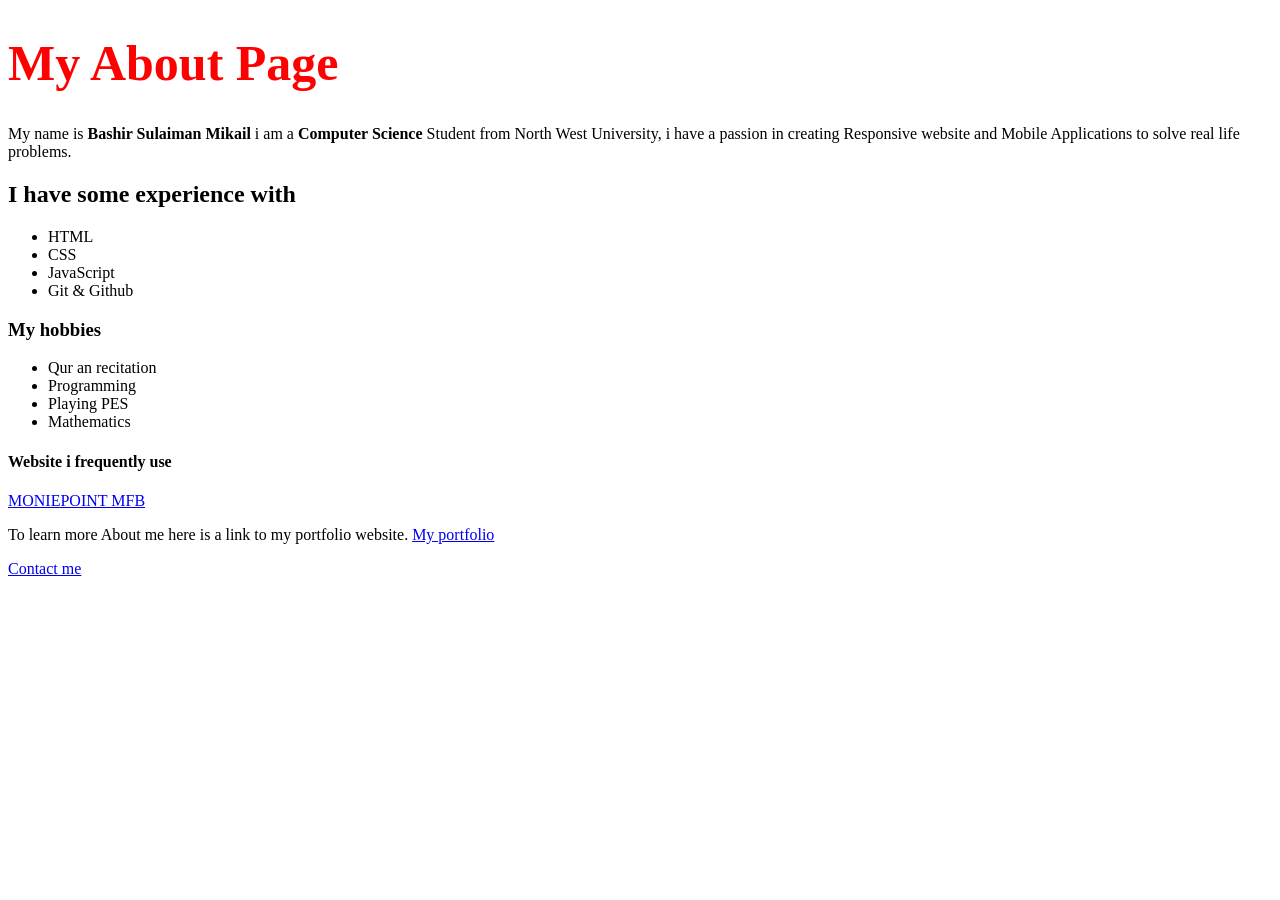
==== index.html @ 563b18f6 "Add files via upload" ====
<!DOCTYPE html>
<html lang="en">
<head>
    <meta charset="UTF-8">
    <meta name="viewport" content="width=device-width, initial-scale=1.0">
    <title>My About Page</title>
    <style>
        h1 {
            font-size: 50px;
            color: red;
        }
    </style>
</head>
<body>
    <h1>My About Page</h1>
    <div>
        <p>My name is <strong>Bashir Sulaiman Mikail</strong> i am a <strong>Computer Science</strong> Student
            from North West University,  i have a passion in creating Responsive website
            and Mobile Applications to solve real life problems.
        </p>
    </div>
        <h2>I have some experience with</h2>
        <ul>
            <li>HTML</li>
            <li>CSS</li>
            <li>JavaScript</li>
            <li>Git & Github</li>
        </ul>

        <h3>My hobbies</h3>

        <ul>
            <li>Qur an recitation</li>
            <li>Programming</li> 
            <li>Playing PES</li>
            <li>Mathematics</li>
        </ul>

        <h4>Website i frequently use</h4>
        <a href="https://atm.moniepoint.com/main-app/aggregator/brm-dashboard-v2/terminal-transactions-list">MONIEPOINT MFB</a>

        <p>To learn more About me here is a link to my portfolio website. <a href="https://bashirmiko-portfolio.netlify.app/">My portfolio</a></p>

        <p><a href="contact.html">Contact me</a></p>
</body>
</html>
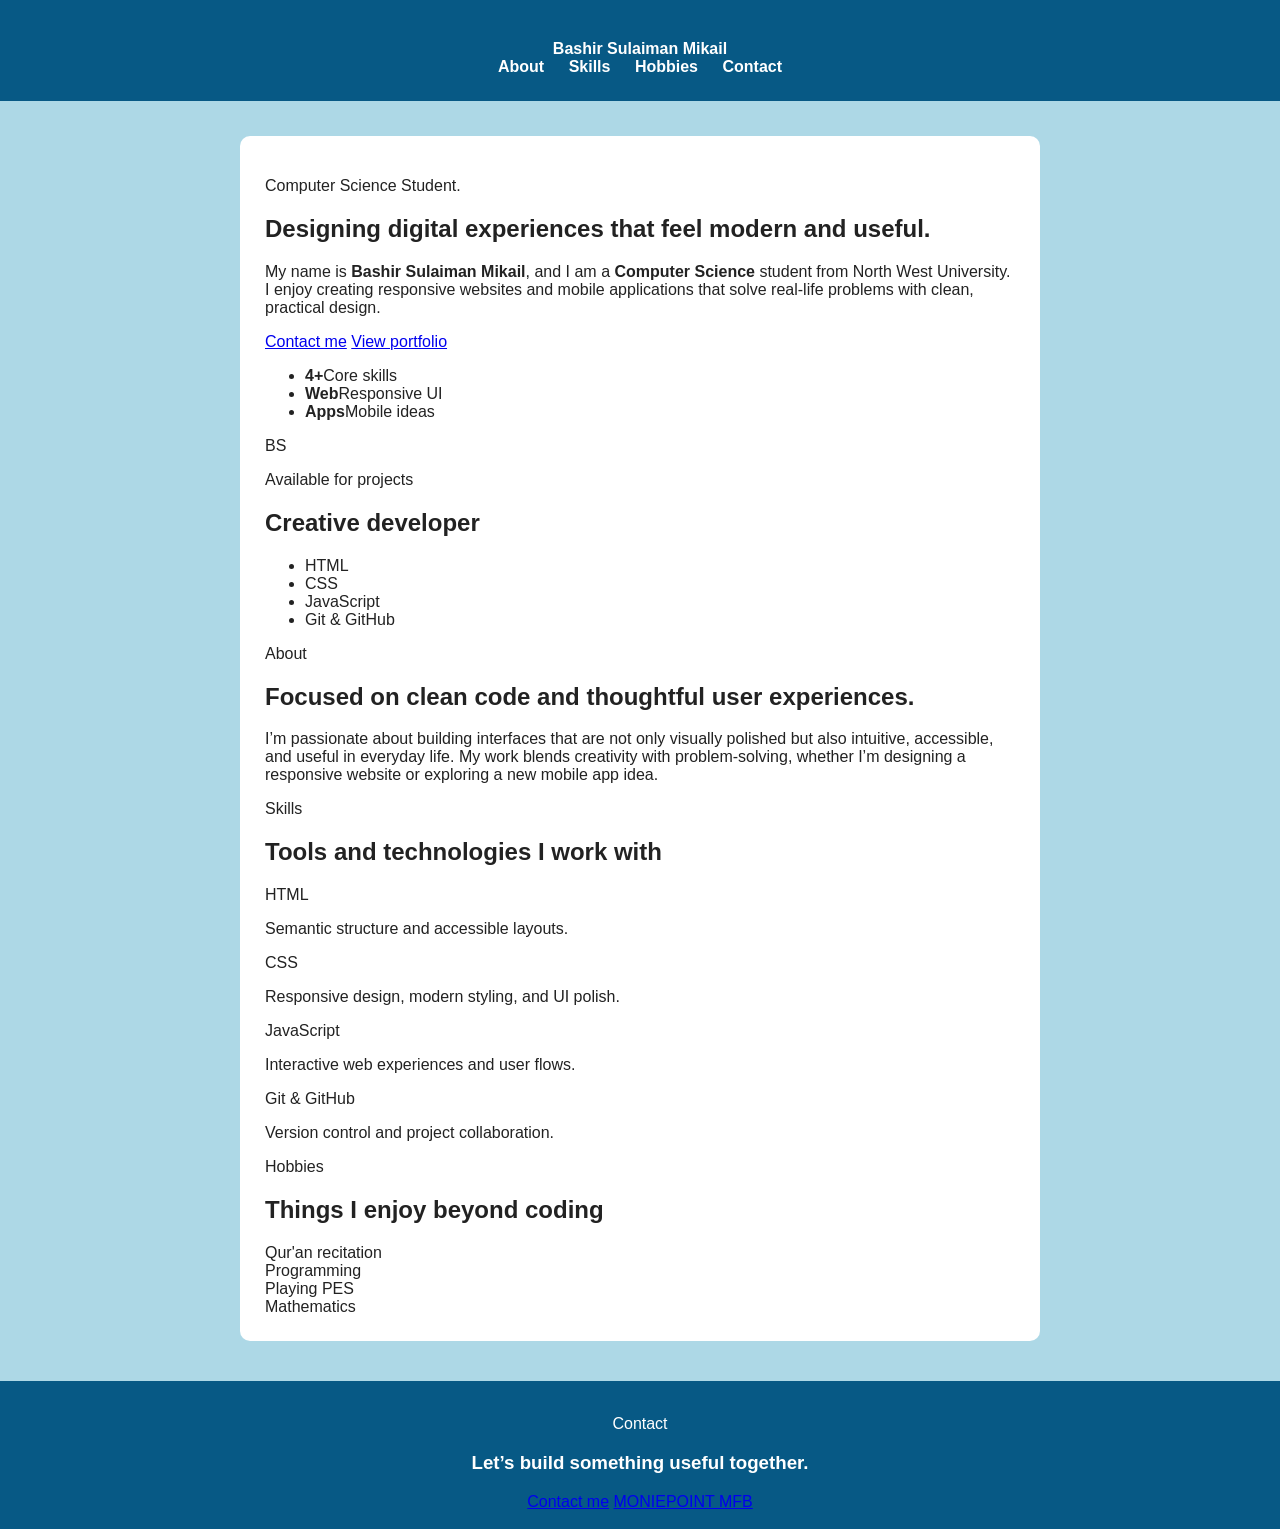
==== commit 50c12239: "Add files via upload" ====
--- a/index.html
+++ b/index.html
@@ -1,46 +1,147 @@
 <!DOCTYPE html>
 <html lang="en">
-<head>
-    <meta charset="UTF-8">
-    <meta name="viewport" content="width=device-width, initial-scale=1.0">
-    <title>My About Page</title>
-    <style>
-        h1 {
-            font-size: 50px;
-            color: red;
-        }
-    </style>
-</head>
-<body>
-    <h1>My About Page</h1>
-    <div>
-        <p>My name is <strong>Bashir Sulaiman Mikail</strong> i am a <strong>Computer Science</strong> Student
-            from North West University,  i have a passion in creating Responsive website
-            and Mobile Applications to solve real life problems.
-        </p>
-    </div>
-        <h2>I have some experience with</h2>
-        <ul>
+  <head>
+    <meta charset="UTF-8" />
+    <meta name="viewport" content="width=device-width, initial-scale=1.0" />
+    <title>Bashir Sulaiman Mikail | Portfolio</title>
+    <meta
+      name="description"
+      content="Portfolio of Bashir Sulaiman Mikail, a Computer Science student focused on responsive websites and mobile applications."
+    />
+    <link rel="preconnect" href="https://fonts.googleapis.com" />
+    <link rel="preconnect" href="https://fonts.gstatic.com" crossorigin />
+    <link
+      href="https://fonts.googleapis.com/css2?family=Inter:wght@400;500;600;700;800&display=swap"
+      rel="stylesheet"
+    />
+    <link rel="stylesheet" href="style.css" />
+  </head>
+  <body>
+    <header class="site-header">
+      <nav class="nav container">
+        <div class="brand-block">
+          <a href="#home" class="brand">Bashir Sulaiman Mikail</a>
+        </div>
+        <div class="nav-links">
+          <a href="#about">About</a>
+          <a href="#skills">Skills</a>
+          <a href="#hobbies">Hobbies</a>
+          <a href="#contact">Contact</a>
+        </div>
+      </nav>
+    </header>
+
+    <main id="home" class="container">
+      <section class="hero">
+        <div class="hero-copy">
+          <p class="eyebrow">Computer Science Student.</p>
+          <h1>Designing digital experiences that feel modern and useful.</h1>
+          <p class="lead">
+            My name is <strong>Bashir Sulaiman Mikail</strong>, and I am a
+            <strong>Computer Science</strong> student from North West University.
+            I enjoy creating responsive websites and mobile applications that solve
+            real-life problems with clean, practical design.
+          </p>
+
+          <div class="cta-group">
+            <a class="btn btn-primary" href="contact.html">Contact me</a>
+            <a
+              class="btn btn-secondary"
+              href="https://bashirmiko-portfolio.netlify.app/"
+              target="_blank"
+              rel="noreferrer"
+              >View portfolio</a
+            >
+          </div>
+
+          <ul class="stats" aria-label="Quick facts">
+            <li><strong>4+</strong><span>Core skills</span></li>
+            <li><strong>Web</strong><span>Responsive UI</span></li>
+            <li><strong>Apps</strong><span>Mobile ideas</span></li>
+          </ul>
+        </div>
+
+        <aside class="profile-card" aria-label="Profile summary">
+          <div class="avatar">BS</div>
+          <p class="status">Available for projects</p>
+          <h2>Creative developer</h2>
+          <ul>
             <li>HTML</li>
             <li>CSS</li>
             <li>JavaScript</li>
-            <li>Git & Github</li>
-        </ul>
+            <li>Git &amp; GitHub</li>
+          </ul>
+        </aside>
+      </section>
 
-        <h3>My hobbies</h3>
+      <section id="about" class="info-panel">
+        <div class="panel-heading">
+          <p class="section-tag">About</p>
+          <h2>Focused on clean code and thoughtful user experiences.</h2>
+        </div>
+        <p>
+          I’m passionate about building interfaces that are not only visually
+          polished but also intuitive, accessible, and useful in everyday life.
+          My work blends creativity with problem-solving, whether I’m designing a
+          responsive website or exploring a new mobile app idea.
+        </p>
+      </section>
 
-        <ul>
-            <li>Qur an recitation</li>
-            <li>Programming</li> 
-            <li>Playing PES</li>
-            <li>Mathematics</li>
-        </ul>
+      <section id="skills" class="skills-section">
+        <div class="section-header">
+          <p class="section-tag">Skills</p>
+          <h2>Tools and technologies I work with</h2>
+        </div>
+        <div class="skills-grid">
+          <div class="skill-card">
+            <span>HTML</span>
+            <p>Semantic structure and accessible layouts.</p>
+          </div>
+          <div class="skill-card">
+            <span>CSS</span>
+            <p>Responsive design, modern styling, and UI polish.</p>
+          </div>
+          <div class="skill-card">
+            <span>JavaScript</span>
+            <p>Interactive web experiences and user flows.</p>
+          </div>
+          <div class="skill-card">
+            <span>Git &amp; GitHub</span>
+            <p>Version control and project collaboration.</p>
+          </div>
+        </div>
+      </section>
 
-        <h4>Website i frequently use</h4>
-        <a href="https://atm.moniepoint.com/main-app/aggregator/brm-dashboard-v2/terminal-transactions-list">MONIEPOINT MFB</a>
+      <section id="hobbies" class="hobbies-section">
+        <div class="section-header">
+          <p class="section-tag">Hobbies</p>
+          <h2>Things I enjoy beyond coding</h2>
+        </div>
+        <div class="hobby-list">
+          <div class="hobby-item">Qur'an recitation</div>
+          <div class="hobby-item">Programming</div>
+          <div class="hobby-item">Playing PES</div>
+          <div class="hobby-item">Mathematics</div>
+        </div>
+      </section>
+    </main>
 
-        <p>To learn more About me here is a link to my portfolio website. <a href="https://bashirmiko-portfolio.netlify.app/">My portfolio</a></p>
-
-        <p><a href="contact.html">Contact me</a></p>
-</body>
-</html>+    <footer id="contact" class="site-footer">
+      <div class="container footer-inner">
+        <div>
+          <p class="section-tag footer-tag">Contact</p>
+          <h3>Let’s build something useful together.</h3>
+        </div>
+        <div class="footer-links">
+          <a href="contact.html">Contact me</a>
+          <a
+            href="https://atm.moniepoint.com/main-app/aggregator/brm-dashboard-v2/terminal-transactions-list"
+            target="_blank"
+            rel="noreferrer"
+            >MONIEPOINT MFB</a
+          >
+        </div>
+      </div>
+    </footer>
+  </body>
+</html>
--- a/style.css
+++ b/style.css
@@ -0,0 +1,55 @@
+* {
+  box-sizing: border-box;
+}
+
+body {
+  margin: 0;
+  background-color: lightblue;
+  color: #222;
+  font-family: Arial, sans-serif;
+}
+
+header {
+  background-color: #075985;
+  color: white;
+  padding: 25px;
+  text-align: center;
+}
+
+nav {
+  margin-top: 15px;
+}
+
+nav a {
+  color: white;
+  margin: 0 10px;
+  text-decoration: none;
+  font-weight: bold;
+}
+
+nav a:hover {
+  text-decoration: underline;
+}
+
+main {
+  max-width: 800px;
+  margin: 35px auto;
+  padding: 25px;
+  background-color: white;
+  border-radius: 10px;
+}
+
+.card {
+  background-color: #e0f2fe;
+  padding: 20px;
+  margin-top: 20px;
+  border-radius: 8px;
+}
+
+footer {
+  background-color: #075985;
+  color: white;
+  text-align: center;
+  padding: 18px;
+  margin-top: 40px;
+}
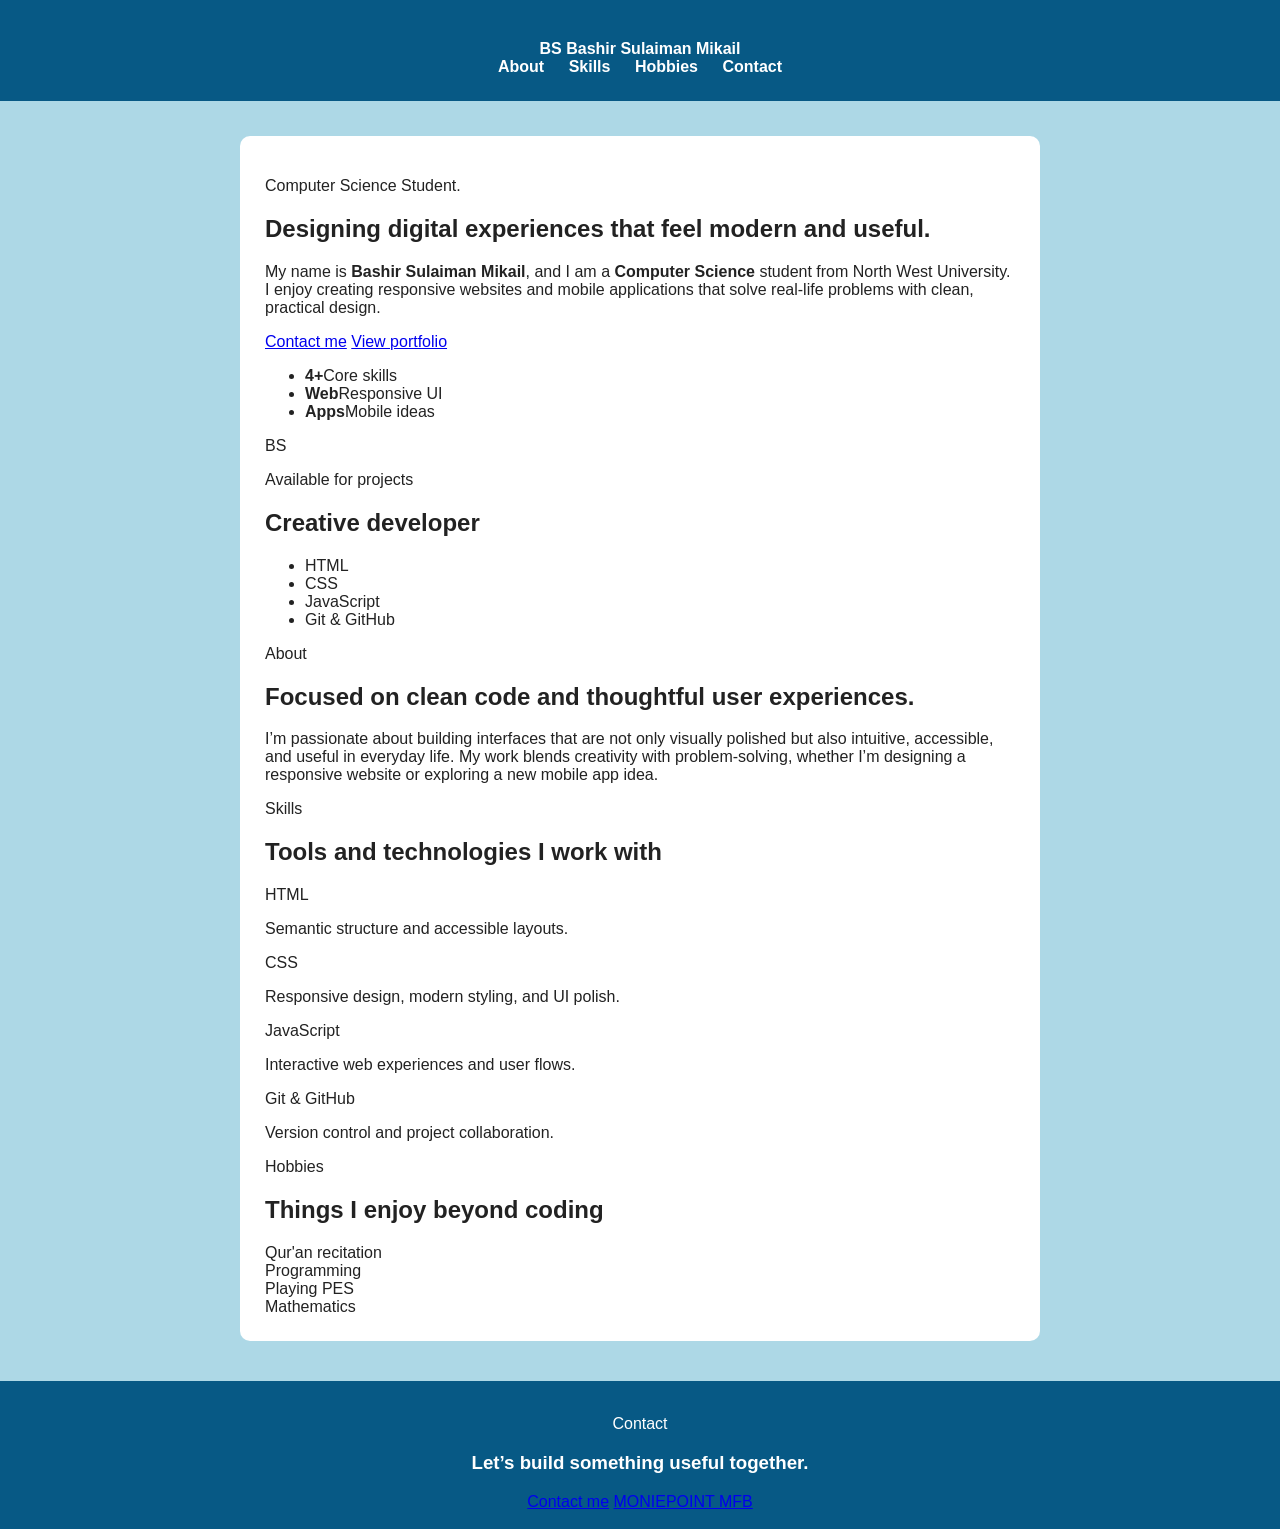
==== commit b7cb7aae: "Add files via upload" ====
--- a/index.html
+++ b/index.html
@@ -20,7 +20,10 @@
     <header class="site-header">
       <nav class="nav container">
         <div class="brand-block">
-          <a href="#home" class="brand">Bashir Sulaiman Mikail</a>
+          <a href="#home" class="brand-logo" aria-label="Bashir Sulaiman Mikail home">
+            <span class="logo-mark">BS</span>
+            <span class="brand-text">Bashir Sulaiman Mikail</span>
+          </a>
         </div>
         <div class="nav-links">
           <a href="#about">About</a>
